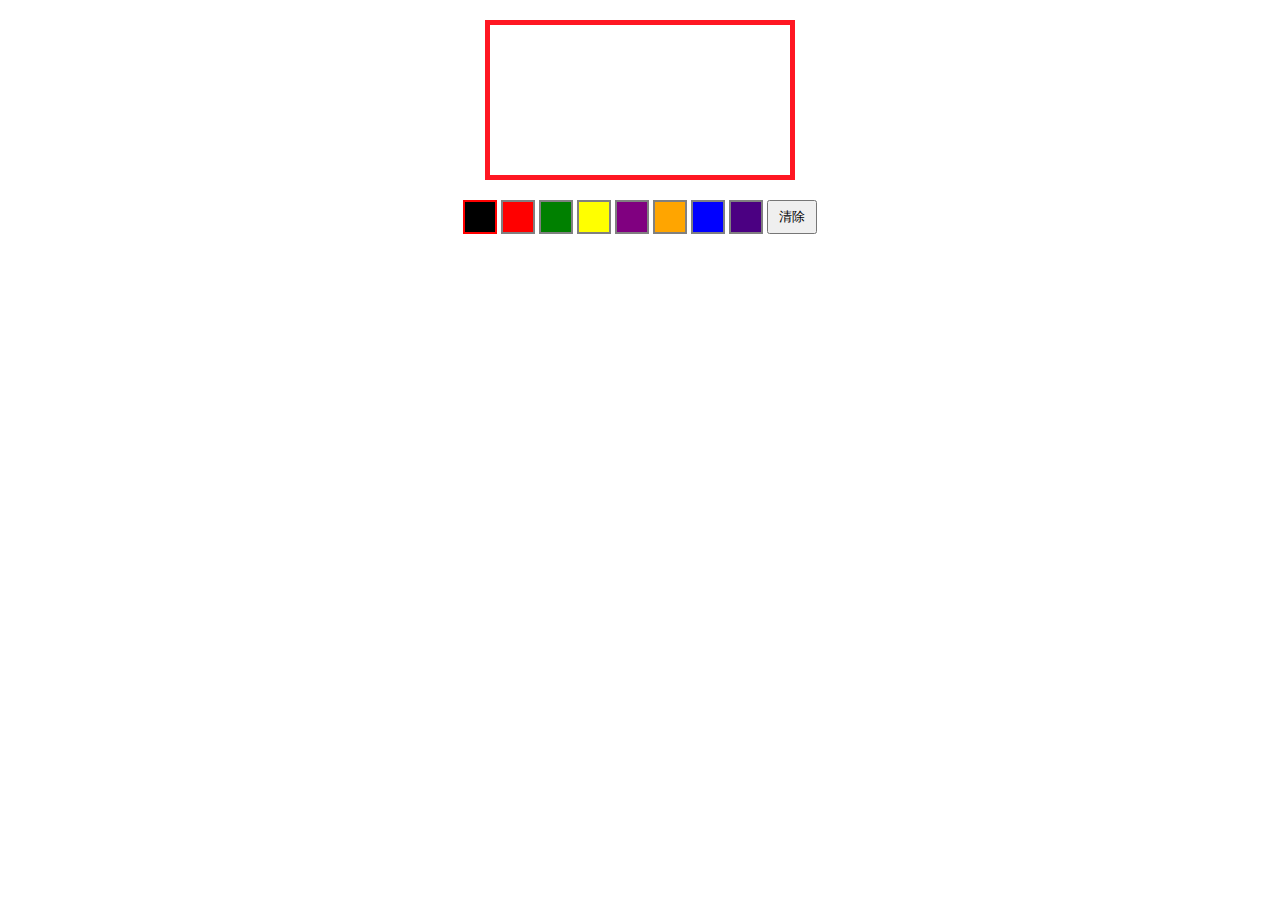
==== write/index.html @ 7167c352 "新加了控制部件" ====
<!DOCTYPE html>
<html lang="en">
<head>
    <meta charset="UTF-8">
    <title>毛笔字</title>
    <meta name="viewport" content="width=device-width;height=device-height;initial-scale=1.0, maximum-scale=1.0, user-scalable=no">
    <link href="css/write.css" rel="stylesheet" type="text/css">
</head>
<body>
<canvas id="canvas">
    您的浏览器版本不支持canvas，请更新或者下载chrome
</canvas>
<div id="controller">
    <div id="black" class="on"></div>
    <div id="red"></div>
    <div id="green"></div>
    <div id="yellow"></div>
    <div id="purple"></div>
    <div id="orange"></div>
    <div id="blue"></div>
    <div id="indigo"></div>
    <button id="reset">清除</button>
</div>
<script src="js/paper.js"></script>
<script src="js/write.js"></script>
<script src="js/controller.js"></script>
<script src="js/index.js"></script>
</body>
</html>
---- write/css/write.css ----
#canvas{
    display: block;
    margin: 20px auto;
    border: #ff1722 5px solid;
}

/*控制器*/
#controller{
    text-align: center;
}

#controller>div{
    display: inline-block;
    width: 30px;
    height: 30px;
    border: gray 2px solid;
}
#black{
    background: black;
}
#red{
    background: red;
}
#green{
    background: green;
}
#yellow{
    background: yellow;
}
#purple{
    background: purple;
}
#orange{
    background: orange;
}
#blue{
    background: blue;
}
#indigo{
    background: indigo;
}
#controller>div.on{
    border-color: red;
}

#reset{
    display: inline-block;
    vertical-align: top;
    width: 50px;
    height: 34px;
}
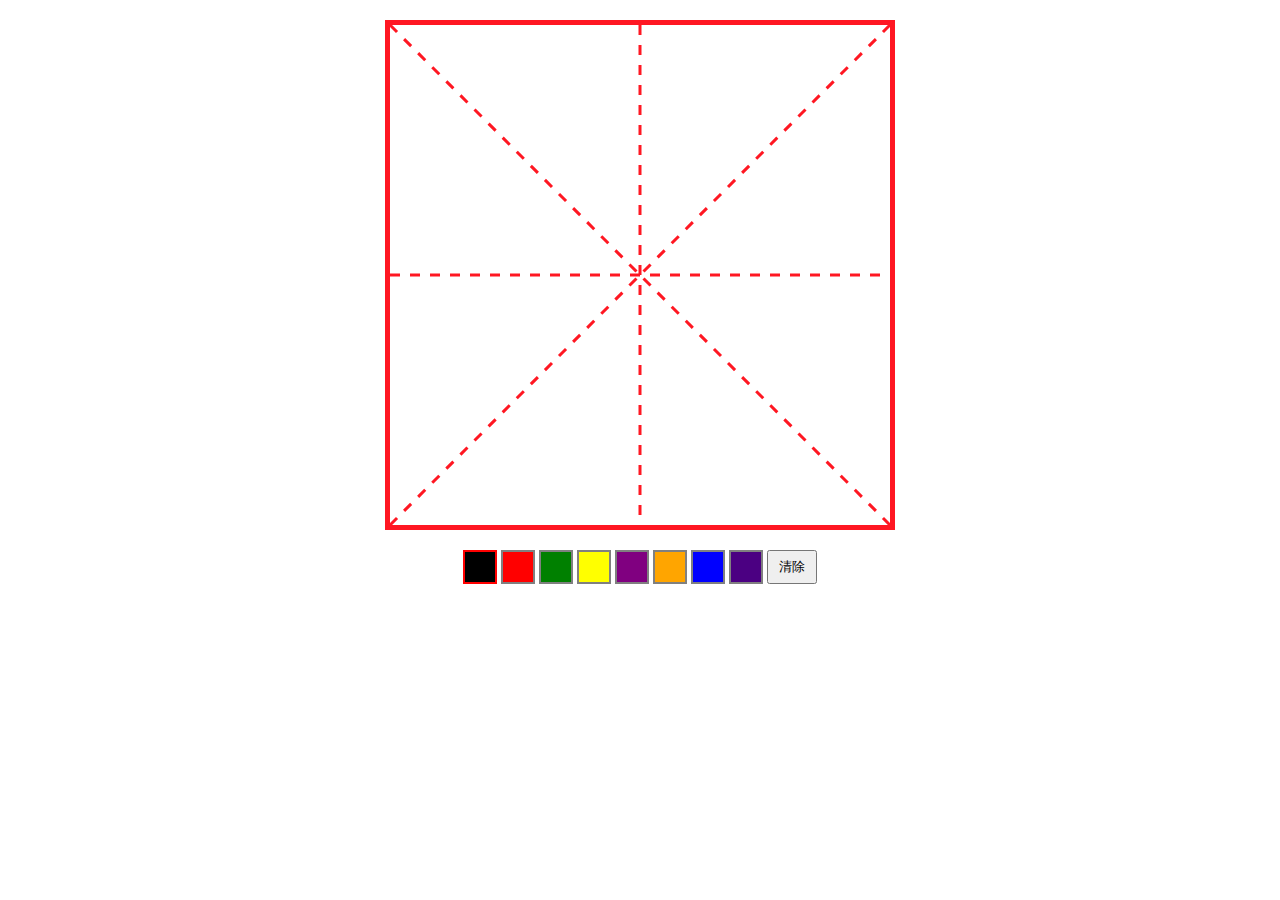
==== commit b566a8fc: "修改为require方式" ====
--- a/write/index.html
+++ b/write/index.html
@@ -21,9 +21,6 @@
     <div id="indigo"></div>
     <button id="reset">清除</button>
 </div>
-<script src="js/paper.js"></script>
-<script src="js/write.js"></script>
-<script src="js/controller.js"></script>
-<script src="js/index.js"></script>
+<script src="js/require.js" data-main="js/index"></script>
 </body>
 </html>